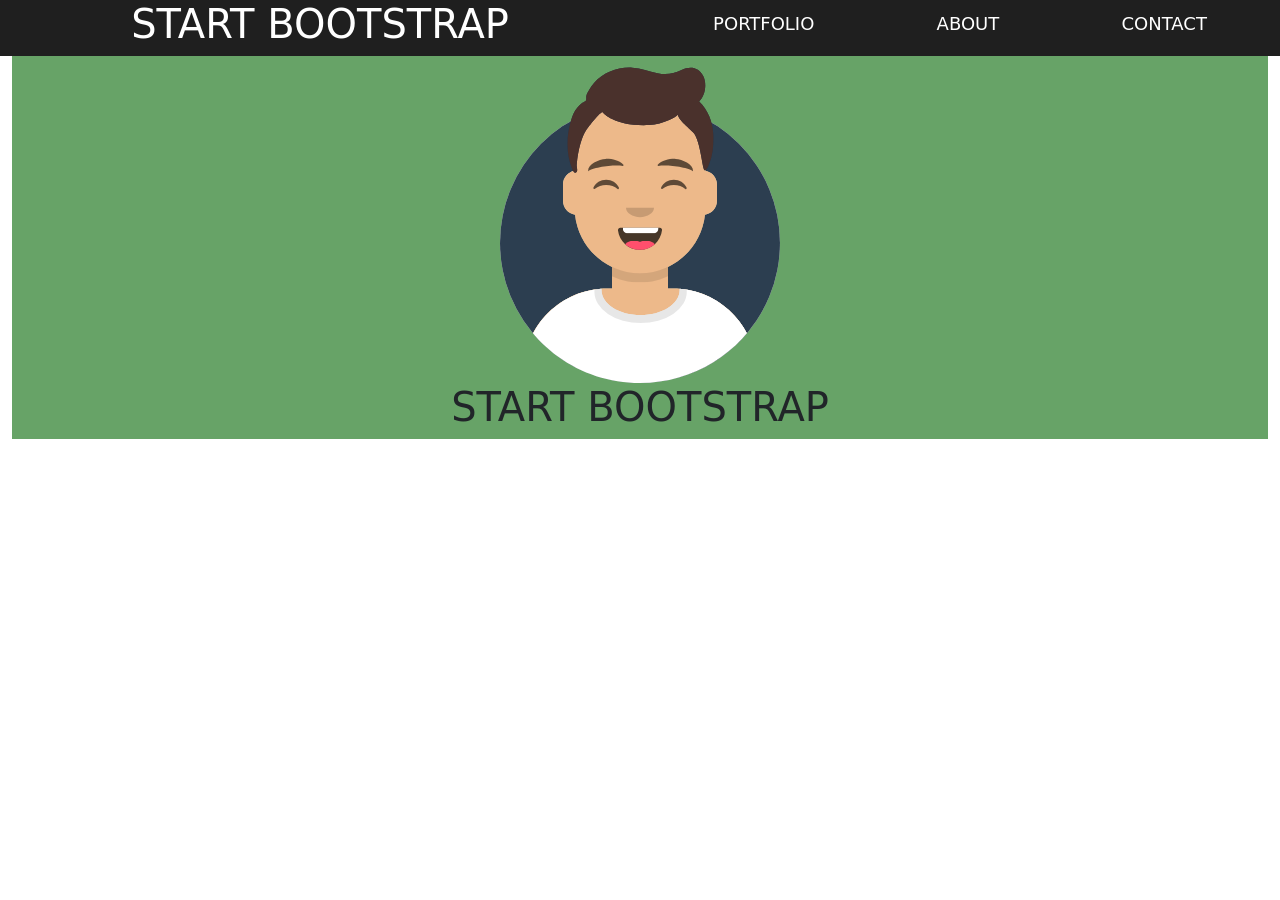
==== index.html @ bc0e1366 "in corso" ====
<!DOCTYPE html>
<html lang="en">
<head>
    <meta charset="UTF-8">
    <meta http-equiv="X-UA-Compatible" content="IE=edge">
    <meta name="viewport" content="width=device-width, initial-scale=1.0">
    <title>freelancer</title>
    <!-- bootstrap -->
    <link href="https://cdn.jsdelivr.net/npm/bootstrap@5.0.2/dist/css/bootstrap.min.css" rel="stylesheet" integrity="sha384-EVSTQN3/azprG1Anm3QDgpJLIm9Nao0Yz1ztcQTwFspd3yD65VohhpuuCOmLASjC" crossorigin="anonymous">
    <link rel="stylesheet" href="style.css">
</head>
<body>
    <div class="container-fluid">
        <div class="row d-flex header">
            <div class="col-6"><h1>START BOOTSTRAP</h1></div>
            <div class="col-6 text-center d-flex justify-content-around nav-right">
                <h1>PORTFOLIO</h1>
                <h1>ABOUT</h1>
                <h1>CONTACT</h1>
            </div>
        </div>

        <div class="container-fluid start">
            <img class="w-25" src="img/avatar.svg" alt="">
            <div class="row"><div class="col"><h1>START BOOTSTRAP</h1></div></div>
        </div>
    
    </div>


    
</body>
</html>
---- style.css ----
html{
    text-align: center;
}
.header{
    background-color: rgb(31, 31, 31);
    color: white;
}
.nav-right h1{
    font-size: 18px;
    display: flex;
    align-self: center;
}
.start{
    background-color: rgb(103, 163, 103);
    width: 100%;
}
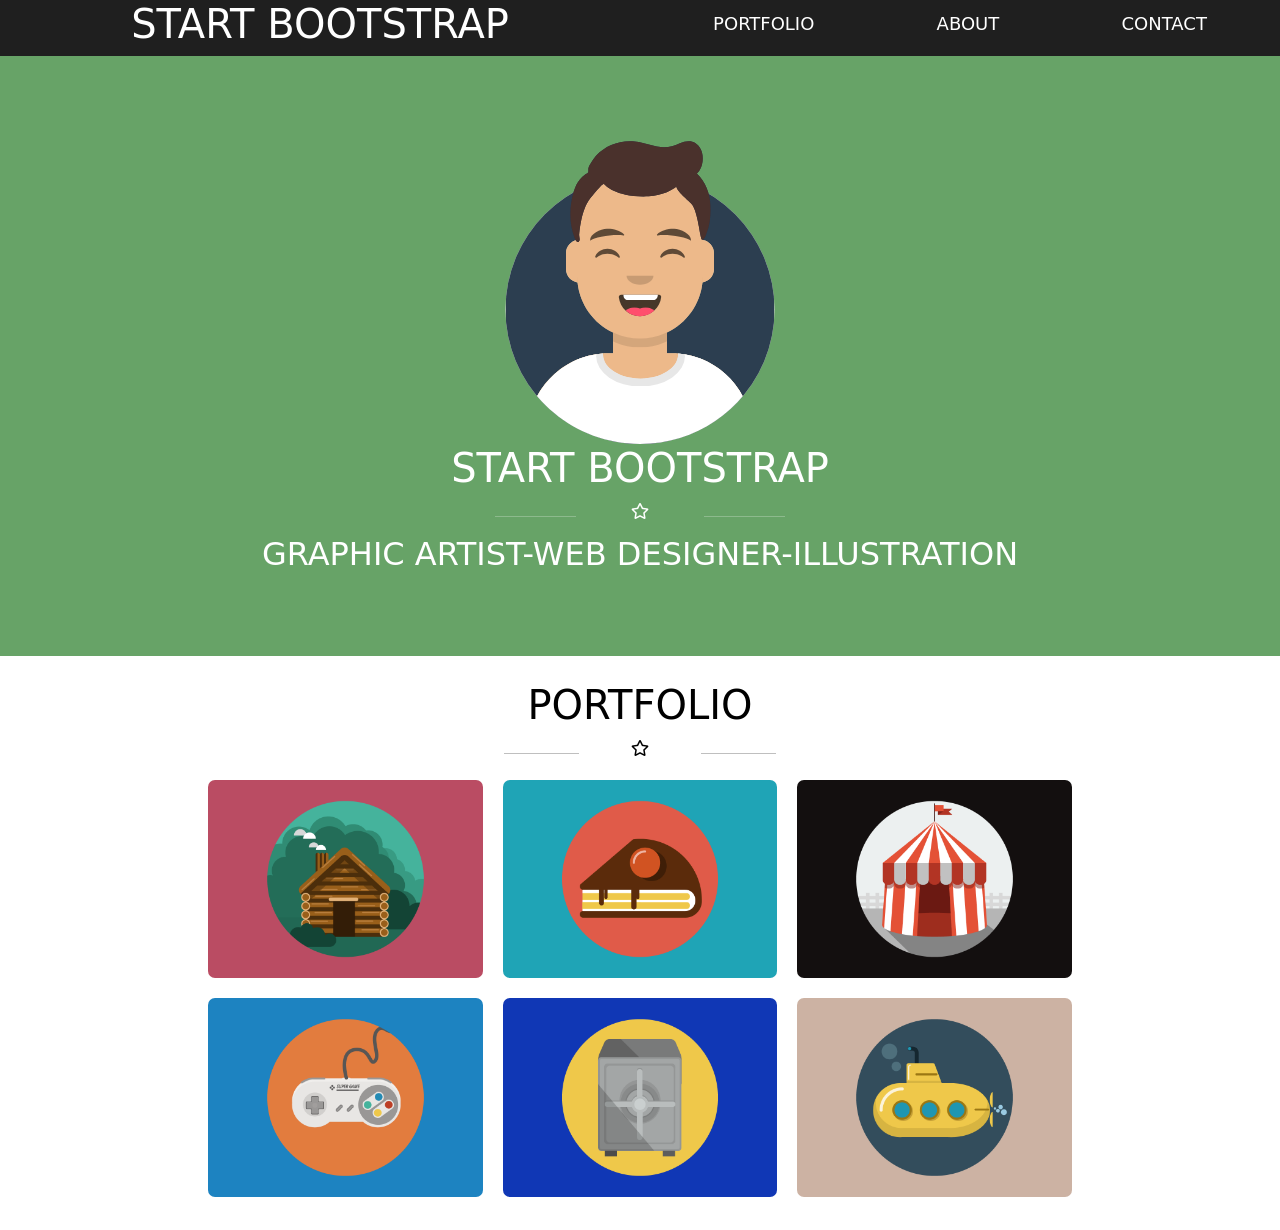
==== commit c073326b: "metà" ====
--- a/index.html
+++ b/index.html
@@ -7,24 +7,83 @@
     <title>freelancer</title>
     <!-- bootstrap -->
     <link href="https://cdn.jsdelivr.net/npm/bootstrap@5.0.2/dist/css/bootstrap.min.css" rel="stylesheet" integrity="sha384-EVSTQN3/azprG1Anm3QDgpJLIm9Nao0Yz1ztcQTwFspd3yD65VohhpuuCOmLASjC" crossorigin="anonymous">
+    <link rel="stylesheet" href="https://cdnjs.cloudflare.com/ajax/libs/font-awesome/5.15.4/css/all.min.css" integrity="sha512-1ycn6IcaQQ40/MKBW2W4Rhis/DbILU74C1vSrLJxCq57o941Ym01SwNsOMqvEBFlcgUa6xLiPY/NS5R+E6ztJQ==" crossorigin="anonymous" referrerpolicy="no-referrer" />
     <link rel="stylesheet" href="style.css">
 </head>
 <body>
     <div class="container-fluid">
+<!-- HEADER -->
         <div class="row d-flex header">
-            <div class="col-6"><h1>START BOOTSTRAP</h1></div>
+            <div class="col-6">
+                <h1>START BOOTSTRAP</h1>
+            </div>
             <div class="col-6 text-center d-flex justify-content-around nav-right">
                 <h1>PORTFOLIO</h1>
                 <h1>ABOUT</h1>
                 <h1>CONTACT</h1>
+            </div> 
+        </div>
+
+        
+<!-- START -->
+        <div class="row d-flex justify-content-center align-content-center start">
+            <img class="w-25" src="img/avatar.svg" alt="">
+
+            <div class="row">
+                <h1>START BOOTSTRAP</h1>
+            </div>
+            <div class="row d-flex justify-content-center ">
+                    <div class="col-1"><hr size="5px" >
+                </div>
+                    <div class="col-1"><i class="far fa-star"></i>
+                </div>
+                    <div class="col-1"><hr size="5px" >
+                </div>
+            </div>
+            <div class="row d-flex justify-content-center ">
+                <h2>GRAPHIC ARTIST-WEB DESIGNER-ILLUSTRATION</h2>
+            </div>
+        </div>
+<!-- PORTFOLIO -->
+        <div class="row d-flex align-content-center justify-content-center portfolio">
+            <h1>PORTFOLIO</h1>
+            <div class="row d-flex justify-content-center ">
+                <div class="col-1">
+                    <hr size="5px" >
+                </div>
+                <div class="col-1">
+                    <i class="far fa-star"></i>
+                </div>
+                <div class="col-1">
+                    <hr size="5px" >
+                </div>
+            </div>
+
+            <div class="container w-75">
+                <div class="row row-cols-3 g-1 images ">
+                    <div class="col">
+                        <img class="p-2" src="img/cabin.png" alt="">
+                    </div>
+                    <div class="col">
+                        <img class="p-2" src="img/cake.png" alt="">
+                    </div>
+                    <div class="col">
+                        <img class="p-2" src="img/circus.png" alt="">
+                    </div>
+                    <div class="col">
+                        <img class="p-2" src="img/game.png" alt="">
+                    </div>
+                    <div class="col">
+                        <img class="p-2" src="img/safe.png" alt="">
+                    </div>
+                    <div class="col">
+                        <img class="p-2" src="img/submarine.png" alt="">
+                    </div>
+                </div>
             </div>
         </div>
 
-        <div class="container-fluid start">
-            <img class="w-25" src="img/avatar.svg" alt="">
-            <div class="row"><div class="col"><h1>START BOOTSTRAP</h1></div></div>
-        </div>
-    
+
     </div>
 
 
--- a/style.css
+++ b/style.css
@@ -1,3 +1,8 @@
+*{
+    box-sizing: border-box;
+    margin: 0;
+    padding: 0;
+}
 html{
     text-align: center;
 }
@@ -12,5 +17,15 @@
 }
 .start{
     background-color: rgb(103, 163, 103);
+    color: white;
+    height: 600px;
+} 
+.portfolio{
+    background-color: white;
+    color: black;
+    margin: 25px;
+}
+img{
     width: 100%;
-}+    border-radius: 15px 15px;
+}
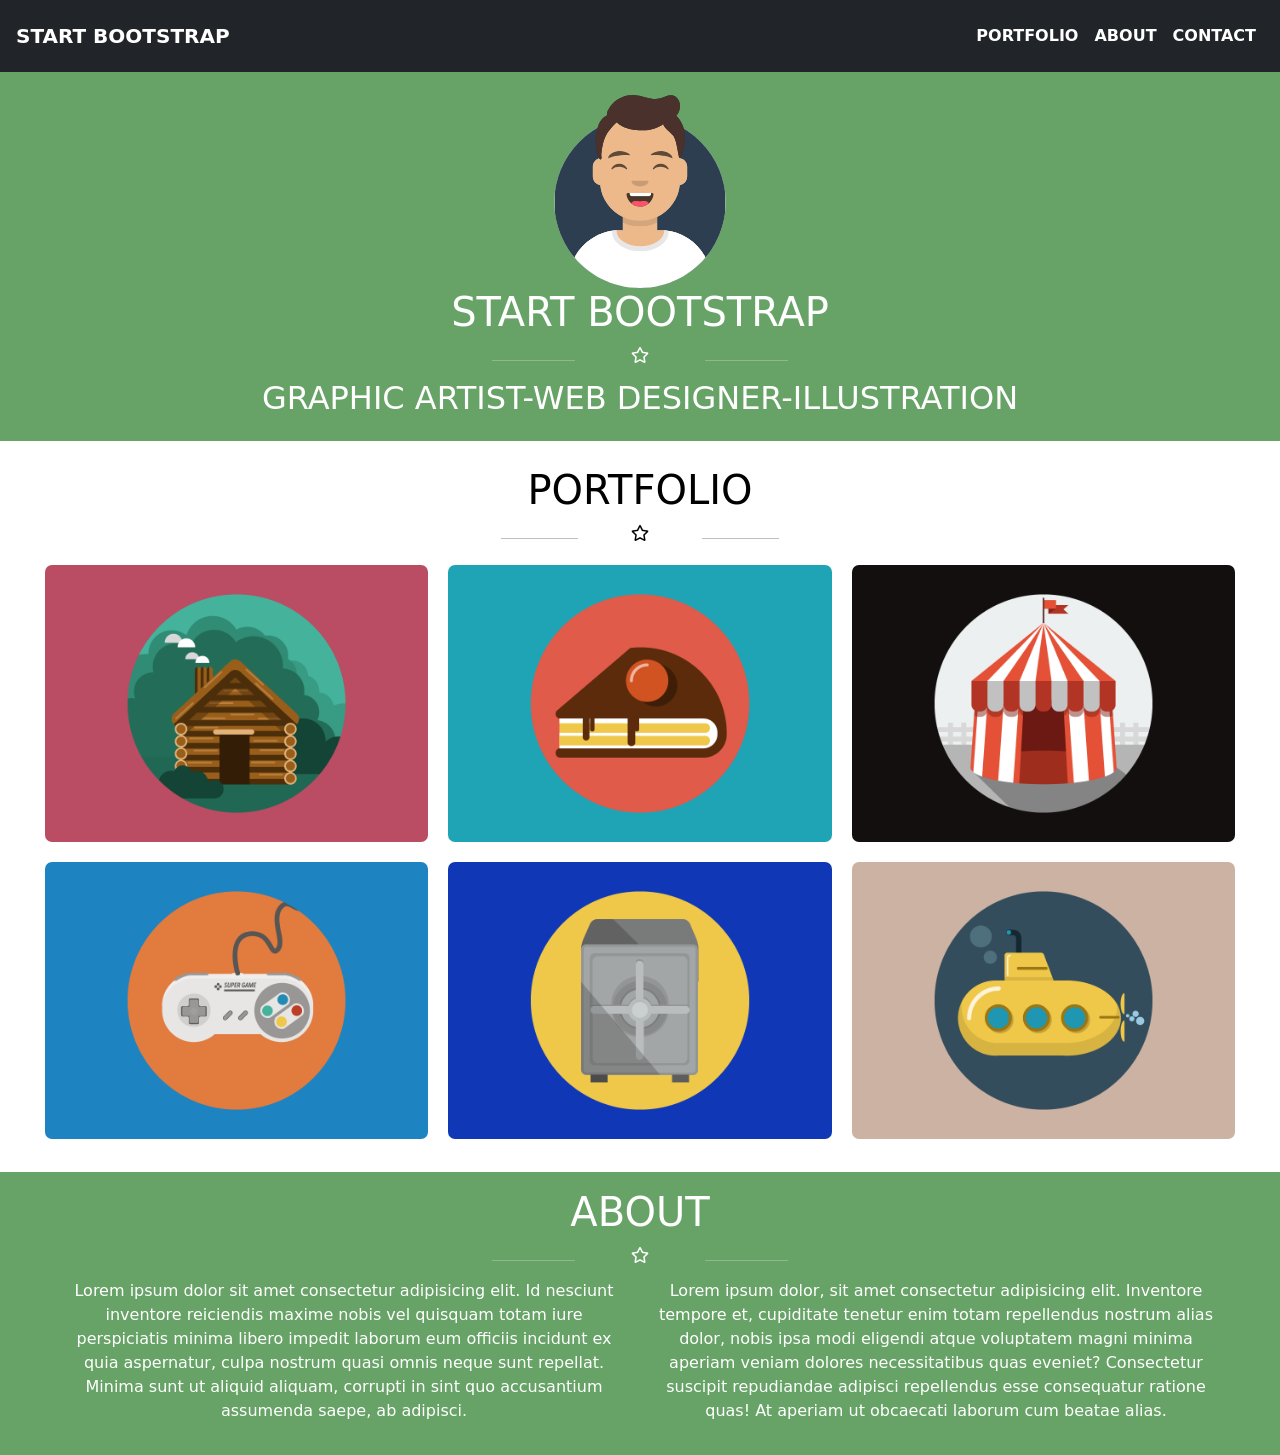
==== commit 6a20038d: "in corso" ====
--- a/index.html
+++ b/index.html
@@ -11,39 +11,51 @@
     <link rel="stylesheet" href="style.css">
 </head>
 <body>
-    <div class="container-fluid">
+   
 <!-- HEADER -->
-        <div class="row d-flex header">
-            <div class="col-6">
-                <h1>START BOOTSTRAP</h1>
-            </div>
-            <div class="col-6 text-center d-flex justify-content-around nav-right">
-                <h1>PORTFOLIO</h1>
-                <h1>ABOUT</h1>
-                <h1>CONTACT</h1>
-            </div> 
-        </div>
-
+    <div class="header">    
+        <nav class="navbar p-3 col navbar-expand-lg navbar-dark bg-dark">
+                <a class="navbar-brand fw-bold" href="#">START BOOTSTRAP</a>
+                <button class="navbar-toggler" type="button"aria-expanded="false" aria-label="Toggle navigation">
+                <span class="navbar-toggler-icon"></span>
+                </button>
+                <div class="nav collapse navbar-collapse justify-content-end" >
+                    <ul class="navbar-nav fw-bold font-nav">
+                        <li class="nav-item">
+                        <a class="nav-link active" aria-current="page" href="#">PORTFOLIO</a>
+                        </li>
+                        <li class="nav-item">
+                        <a class="nav-link active" href="#">ABOUT</a>
+                        </li>
+                        <li class="nav-item">
+                        <a class="nav-link active" href="#">CONTACT</a>
+                        </li>
+                    </ul>
+                </div>
+        </nav>
+    </div>
         
 <!-- START -->
-        <div class="row d-flex justify-content-center align-content-center start">
-            <img class="w-25" src="img/avatar.svg" alt="">
-
-            <div class="row">
-                <h1>START BOOTSTRAP</h1>
-            </div>
-            <div class="row d-flex justify-content-center ">
+        <div class="start">
+            <div class="container-fluid py-3">
+                <img class="col-12 md-6 sm-4 avatar " src="img/avatar.svg" alt="">
+                <div class="">
+                    <h1>START BOOTSTRAP</h1>
+                </div>
+                <div class="row d-flex justify-content-center ">
                     <div class="col-1"><hr size="5px" >
+                    </div>
+                    <div class="col-1"><i class="far fa-star"></i>
+                    </div>
+                    <div class="col-1"><hr size="5px" >
+                    </div>
                 </div>
-                    <div class="col-1"><i class="far fa-star"></i>
-                </div>
-                    <div class="col-1"><hr size="5px" >
+                <div class="row d-flex justify-content-center ">
+                    <h2>GRAPHIC ARTIST-WEB DESIGNER-ILLUSTRATION</h2>
                 </div>
             </div>
-            <div class="row d-flex justify-content-center ">
-                <h2>GRAPHIC ARTIST-WEB DESIGNER-ILLUSTRATION</h2>
-            </div>
         </div>
+        
 <!-- PORTFOLIO -->
         <div class="row d-flex align-content-center justify-content-center portfolio">
             <h1>PORTFOLIO</h1>
@@ -59,29 +71,53 @@
                 </div>
             </div>
 
-            <div class="container w-75">
+            <div class="container">
                 <div class="row row-cols-3 g-1 images ">
-                    <div class="col">
+                    <div class="col col-12 col-sm-6 col-md-4">
                         <img class="p-2" src="img/cabin.png" alt="">
                     </div>
-                    <div class="col">
+                    <div class="col col-12 col-sm-6 col-md-4">
                         <img class="p-2" src="img/cake.png" alt="">
                     </div>
-                    <div class="col">
+                    <div class="col col-12 col-sm-6 col-md-4">
                         <img class="p-2" src="img/circus.png" alt="">
                     </div>
-                    <div class="col">
-                        <img class="p-2" src="img/game.png" alt="">
+                    <div class="col col-12 col-sm-6 col-md-4">
+                        <img class="p-2" src="img/game.png" alt=""> 
                     </div>
-                    <div class="col">
+                    <div class="col col-12 col-sm-6 col-md-4">
                         <img class="p-2" src="img/safe.png" alt="">
                     </div>
-                    <div class="col">
+                    <div class="col col-12 col-sm-6 col-md-4">
                         <img class="p-2" src="img/submarine.png" alt="">
                     </div>
                 </div>
             </div>
         </div>
+
+<!-- ABOUT -->
+        <div class="start">
+            <div class="container-fluid py-3">
+                <h1>ABOUT</h1>
+                <div class="row d-flex justify-content-center ">
+                    <div class="col-1">
+                        <hr size="5px" >
+                    </div>
+                    <div class="col-1">
+                        <i class="far fa-star"></i>
+                    </div>
+                    <div class="col-1">
+                        <hr size="5px" >
+                    </div>
+                </div>
+                <div class="row d-flex justify-content-center px-5">
+                    <div class="col-8 col-sm-6 mb-3 ">Lorem ipsum dolor sit amet consectetur adipisicing elit. Id nesciunt inventore reiciendis maxime nobis vel quisquam totam iure perspiciatis minima libero impedit laborum eum officiis incidunt ex quia aspernatur, culpa nostrum quasi omnis neque sunt repellat. Minima sunt ut aliquid aliquam, corrupti in sint quo accusantium assumenda saepe, ab adipisci.</div>
+                    <div class="col-8 col-sm-6 mb-3 ">Lorem ipsum dolor, sit amet consectetur adipisicing elit. Inventore tempore et, cupiditate tenetur enim totam repellendus nostrum alias dolor, nobis ipsa modi eligendi atque voluptatem magni minima aperiam veniam dolores necessitatibus quas eveniet? Consectetur suscipit repudiandae adipisci repellendus esse consequatur ratione quas! At aperiam ut obcaecati laborum cum beatae alias.</div>
+                </div>
+            </div>
+        </div>
+
+
 
 
     </div>
--- a/style.css
+++ b/style.css
@@ -7,18 +7,23 @@
     text-align: center;
 }
 .header{
-    background-color: rgb(31, 31, 31);
-    color: white;
+    background-color: rgb(49, 49, 49);
+}
+nav{
+    background-color: rgb(49, 49, 49);
 }
 .nav-right h1{
     font-size: 18px;
     display: flex;
     align-self: center;
 }
+.avatar{
+    width: 200px;
+    height: 200px;
+}
 .start{
     background-color: rgb(103, 163, 103);
     color: white;
-    height: 600px;
 } 
 .portfolio{
     background-color: white;
@@ -29,3 +34,6 @@
     width: 100%;
     border-radius: 15px 15px;
 }
+.md{
+    font-size: 10px;
+}
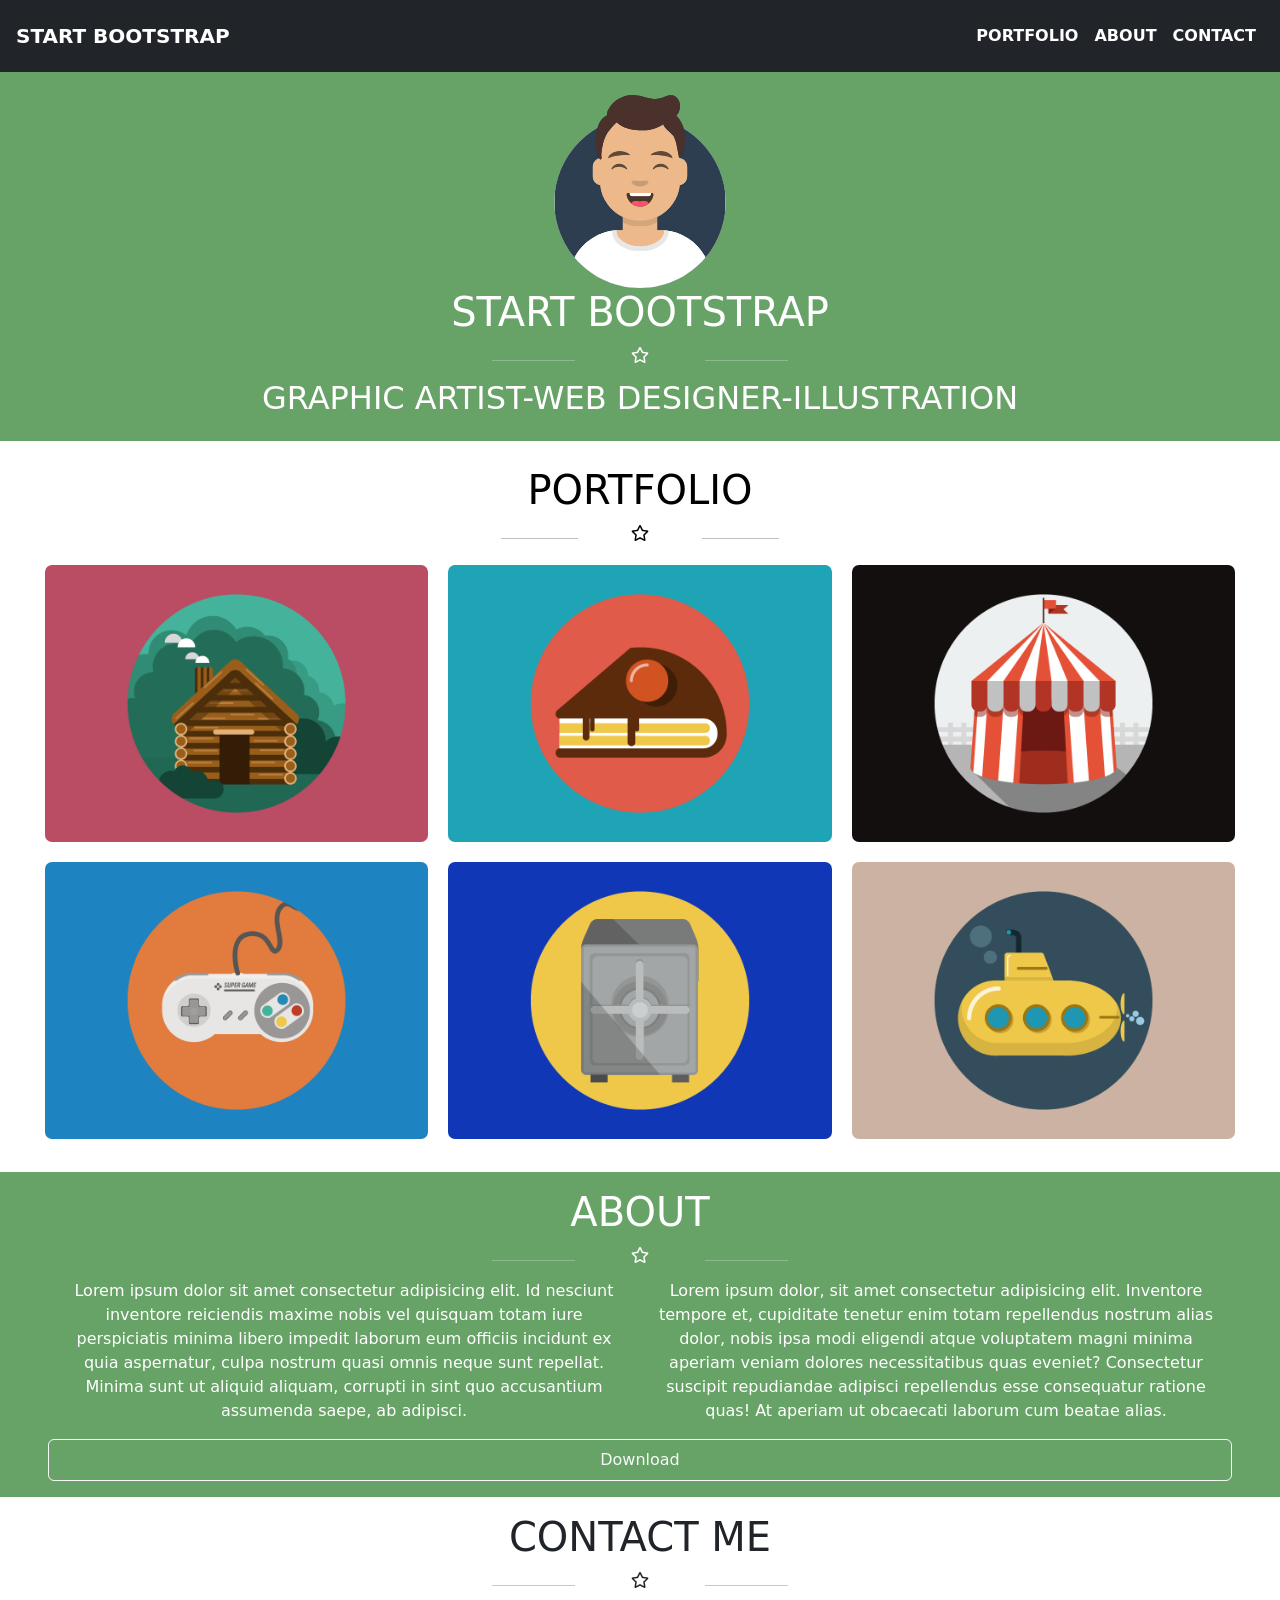
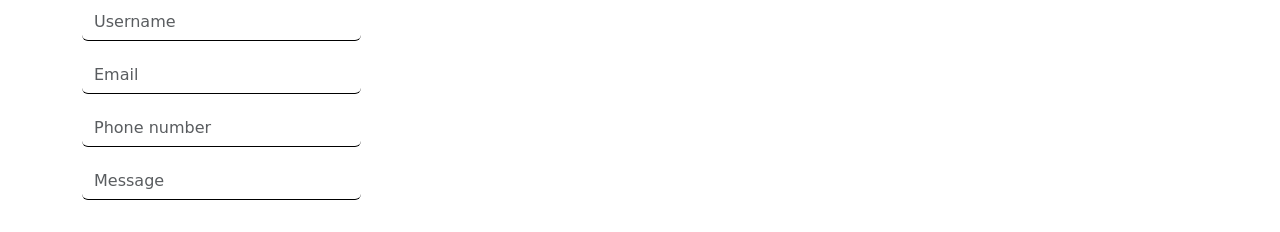
==== commit 75449ce6: "add" ====
--- a/index.html
+++ b/index.html
@@ -113,8 +113,41 @@
                 <div class="row d-flex justify-content-center px-5">
                     <div class="col-8 col-sm-6 mb-3 ">Lorem ipsum dolor sit amet consectetur adipisicing elit. Id nesciunt inventore reiciendis maxime nobis vel quisquam totam iure perspiciatis minima libero impedit laborum eum officiis incidunt ex quia aspernatur, culpa nostrum quasi omnis neque sunt repellat. Minima sunt ut aliquid aliquam, corrupti in sint quo accusantium assumenda saepe, ab adipisci.</div>
                     <div class="col-8 col-sm-6 mb-3 ">Lorem ipsum dolor, sit amet consectetur adipisicing elit. Inventore tempore et, cupiditate tenetur enim totam repellendus nostrum alias dolor, nobis ipsa modi eligendi atque voluptatem magni minima aperiam veniam dolores necessitatibus quas eveniet? Consectetur suscipit repudiandae adipisci repellendus esse consequatur ratione quas! At aperiam ut obcaecati laborum cum beatae alias.</div>
+                    <button type="button" class="btn btn-outline-light py-2"><i class="bi bi-download"></i> Download</button>
                 </div>
             </div>
+        </div>
+
+<!-- CONTACT -->
+        <div class="container-fluid py-3">
+            <h1>CONTACT ME</h1>
+            <div class="row d-flex justify-content-center ">
+                <div class="col-1">
+                    <hr size="5px" >
+                </div>
+                <div class="col-1">
+                    <i class="far fa-star"></i>
+                </div>
+                <div class="col-1">
+                    <hr size="5px" >
+                </div>
+            </div>
+            <div class="container">
+                <div class="input-group mb-3 w-25">
+                    <input type="text" class="form-control" placeholder="Username" aria-label="Username">
+                </div>
+                <div class="input-group mb-3 w-25">
+                    <input type="text" class="form-control" placeholder="Email" aria-label="Email">
+                </div>
+                <div class="input-group mb-3 w-25">
+                    <input type="text" class="form-control" placeholder="Phone number" aria-label="Phone number">
+                </div>
+                <div class="input-group mb-3 w-25 h-50">
+                    <input type="text" class="form-control" placeholder="Message" aria-label="Message">
+                </div>
+            </div>  
+              
+
         </div>
 
 
--- a/style.css
+++ b/style.css
@@ -3,7 +3,7 @@
     margin: 0;
     padding: 0;
 }
-html{
+body{
     text-align: center;
 }
 .header{
@@ -34,6 +34,8 @@
     width: 100%;
     border-radius: 15px 15px;
 }
-.md{
-    font-size: 10px;
+.form-control{
+    border: none;
+    border-bottom: 1px solid black;
 }
+
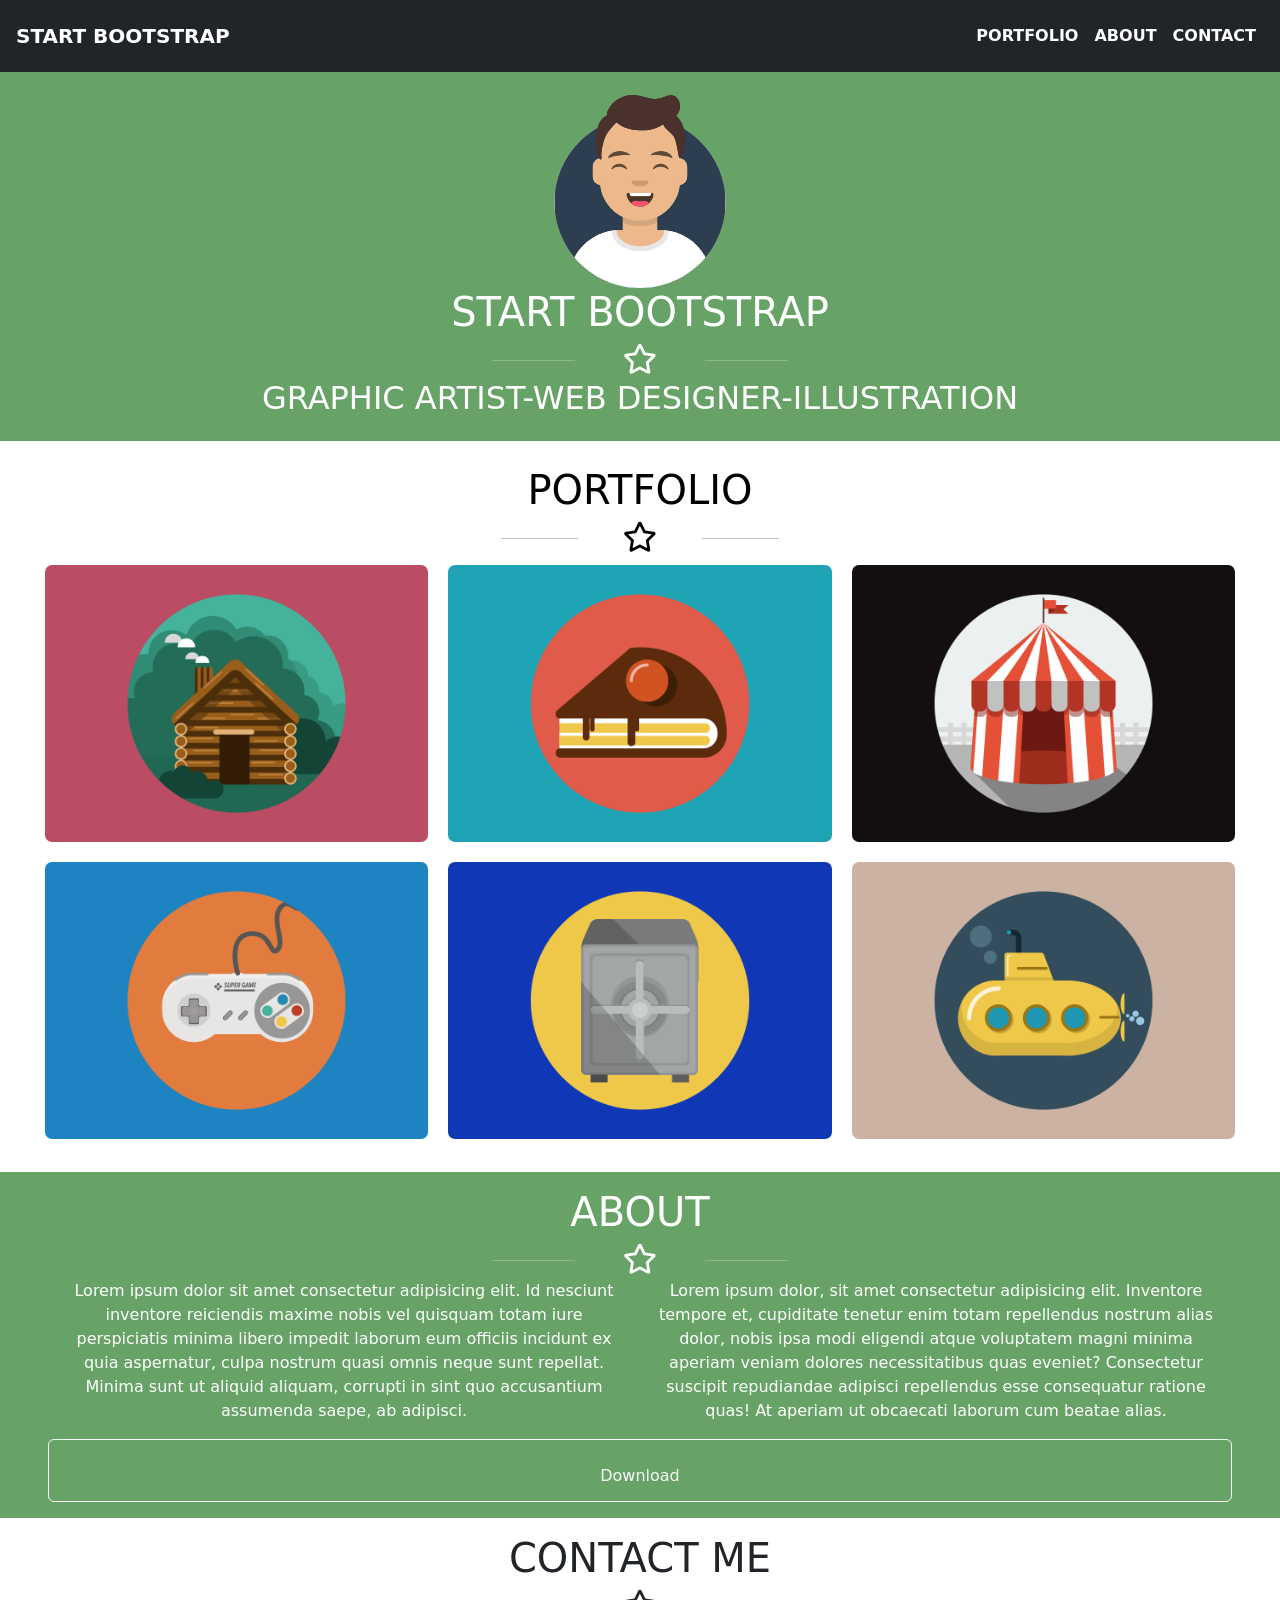
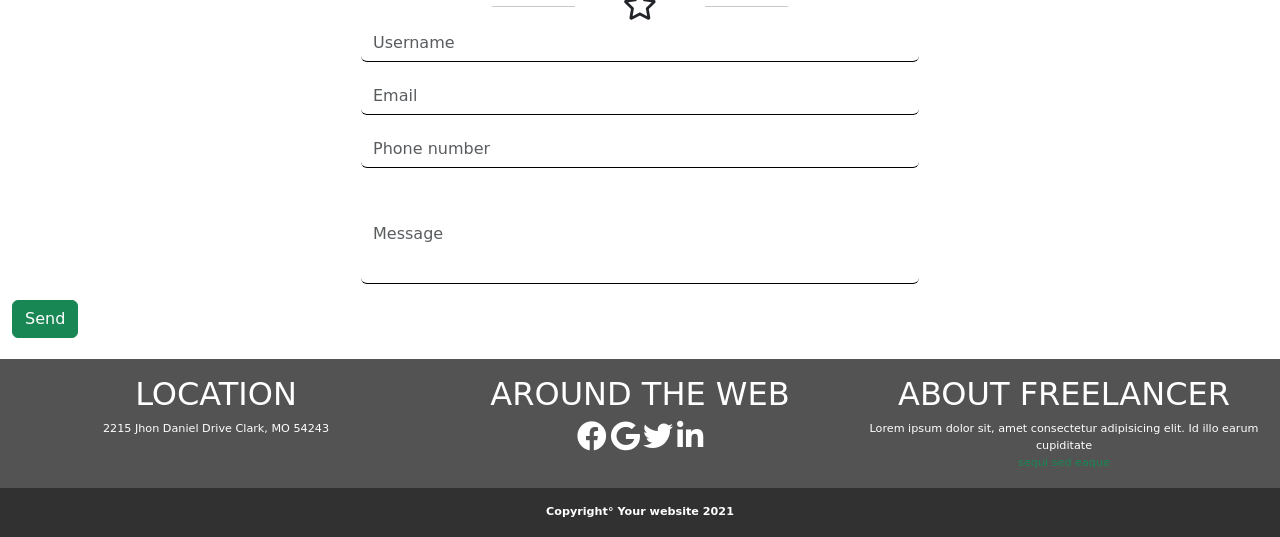
==== commit 7274afa8: "finito" ====
--- a/index.html
+++ b/index.html
@@ -132,21 +132,57 @@
                     <hr size="5px" >
                 </div>
             </div>
-            <div class="container">
-                <div class="input-group mb-3 w-25">
+            <div class="container d-flex flex-column align-items-center">
+                <div class="row w-50 input-group mb-3">
                     <input type="text" class="form-control" placeholder="Username" aria-label="Username">
                 </div>
-                <div class="input-group mb-3 w-25">
+                <div class="row w-50 input-group mb-3">
                     <input type="text" class="form-control" placeholder="Email" aria-label="Email">
                 </div>
-                <div class="input-group mb-3 w-25">
+                <div class="row w-50 input-group mb-3">
                     <input type="text" class="form-control" placeholder="Phone number" aria-label="Phone number">
                 </div>
-                <div class="input-group mb-3 w-25 h-50">
+                <div class="row w-50 input-group mb-3 message">
                     <input type="text" class="form-control" placeholder="Message" aria-label="Message">
                 </div>
             </div>  
-              
+            <button type="button" class="btn btn-success d-flex justify-content-start">Send</button>
+        </div>
+        
+        <div class="footer">
+            <div class="row p-3">
+                <div class="col-4">
+                    <h2>LOCATION</h2>
+                    <span>2215 Jhon Daniel Drive Clark, MO 54243</span>
+                </div>
+                <div class="col-4">
+                    <h2>AROUND THE WEB</h2>
+                    <div class="row">
+                        <div class="col-12">
+                            <a href="#">
+                                <i class="fab fa-facebook"></i>
+                            </a>
+                            <a href="#">
+                                <i class="fab fa-google"></i>
+                            </a>
+                            <a href="#">
+                                <i class="fab fa-twitter"></i>
+                            </a>
+                            <a href="#">
+                                <i class="fab fa-linkedin-in"></i>
+                            </a>
+                        </div>
+                    </div>
+                </div>
+                <div class="col-4">
+                    <h2>ABOUT FREELANCER</h2>
+                    <span>Lorem ipsum dolor sit, amet consectetur adipisicing elit. Id illo earum cupiditate 
+                        <div class="text-success">sequi sed eaque</div></span>
+                </div>
+            </div>
+            <div class="row bottom_footer p-3 ">
+                <div class="col-12 fw-bold">Copyright° Your website 2021</div>
+            </div>
 
         </div>
 
--- a/style.css
+++ b/style.css
@@ -38,4 +38,24 @@
     border: none;
     border-bottom: 1px solid black;
 }
+.message{
+    width: 100%;
+    height: 100px;
+}
+.footer{
+    background-color: rgb(83, 83, 83);
+    margin-top: 5px;
+    color: white;
+    font-size: 0.7rem;
+}
+i{
+    font-size: 30px;
+}
+a{
+    text-decoration: none;
+    color: white;
+}
+.bottom_footer{
+    background-color: rgb(49, 49, 49);
 
+}
